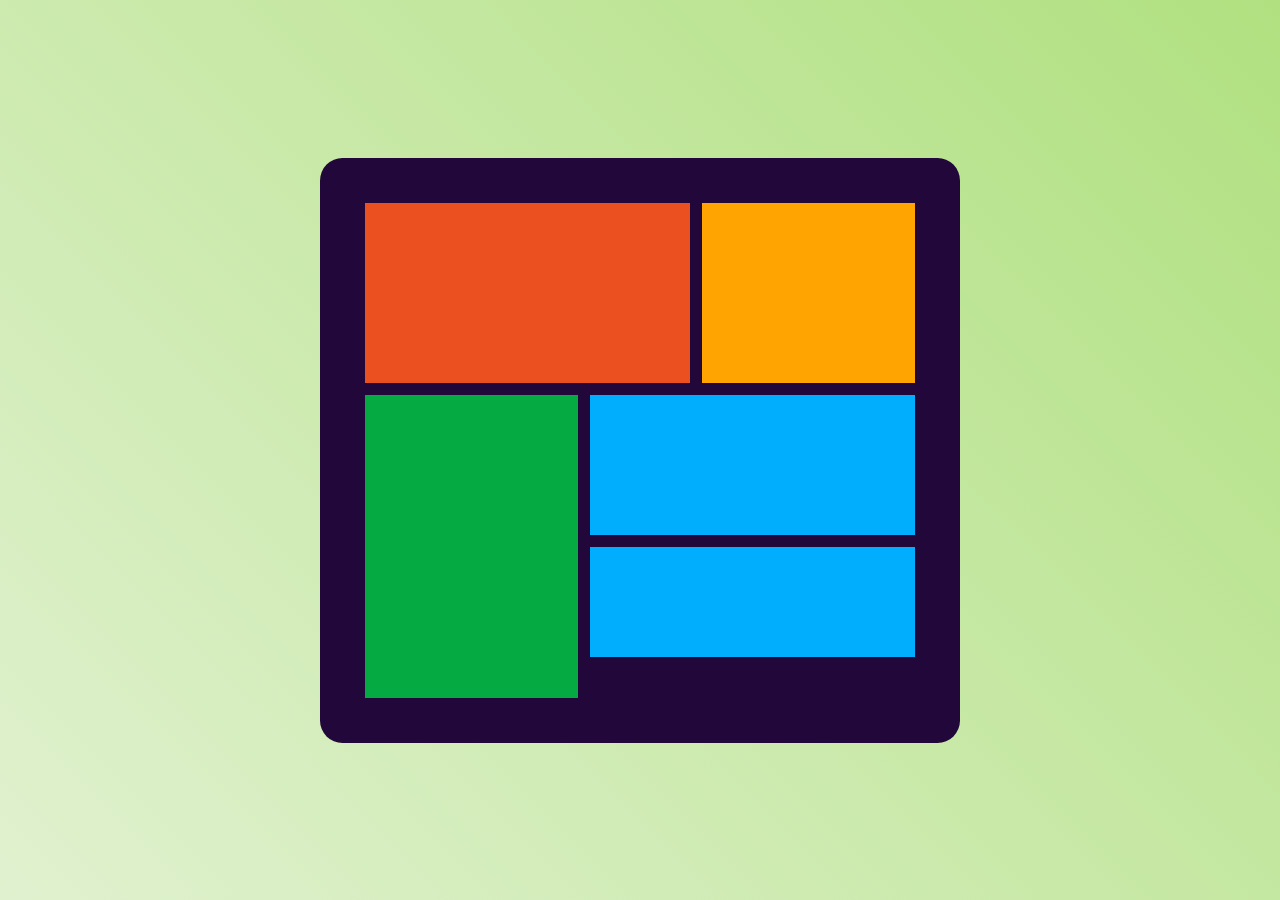
==== grid.html @ f3ff0a21 "grid submission" ====
<!DOCTYPE html>
<html lang="en">
<head>
  <meta charset="UTF-8">
  <meta http-equiv="X-UA-Compatible" content="IE=edge">
  <meta name="viewport" content="width=device-width, initial-scale=1.0">
  <title>Grid</title>
  <link rel="stylesheet" href="./grid.css">
</head>
<body>
  <div class="container">
    <div class="grid-item 1"></div>
    <div class="grid-item 2"></div>
    <div class="grid-item 3"></div>
    <div class="grid-item 4"></div>
    <div class="grid-item 5"></div>
  </div>
</body>
</html>
---- grid.css ----
html{
  box-sizing: border-box;
  font-size: 15px;
}
*,
*::after,
*::before{
  box-sizing: inherit;
}
body{
  padding: 0;
  margin: 0;
  width: 100%;
  height: 100%;
  min-height: 100vh;
  background-image: linear-gradient(225deg, hsl(90, 61%, 69%), hsl(90, 55%, 88%));
  display: grid;
  place-items: center;
}

.container{
  padding: 3em;
  border-radius: 1.5em;
  width: 50%;
  height: 65%;
  display: grid;
  background-color: hsl(271, 76%, 13%);
  gap: .8em;
  grid-template-areas: 
      'one one one two two'
      'one one one two two'
      'three three four four four'
      'three three five five five';
}
.grid-item{
  min-height: 100px;

}
.grid-item:first-child{
  grid-area: one;
  background-color: #eb5020;
}
.grid-item:nth-child(2){
  grid-area: two;
  background-color: #ffa401;
}
.grid-item:nth-child(3){
  grid-area: three;
  background-color: #05aa42;
}
.grid-item:nth-child(4){
  grid-area: four;
  background-color: #01aefd;
}
.grid-item:last-child{
  grid-area: five;
  height: 110px;
  background-color: #01aefd;
}
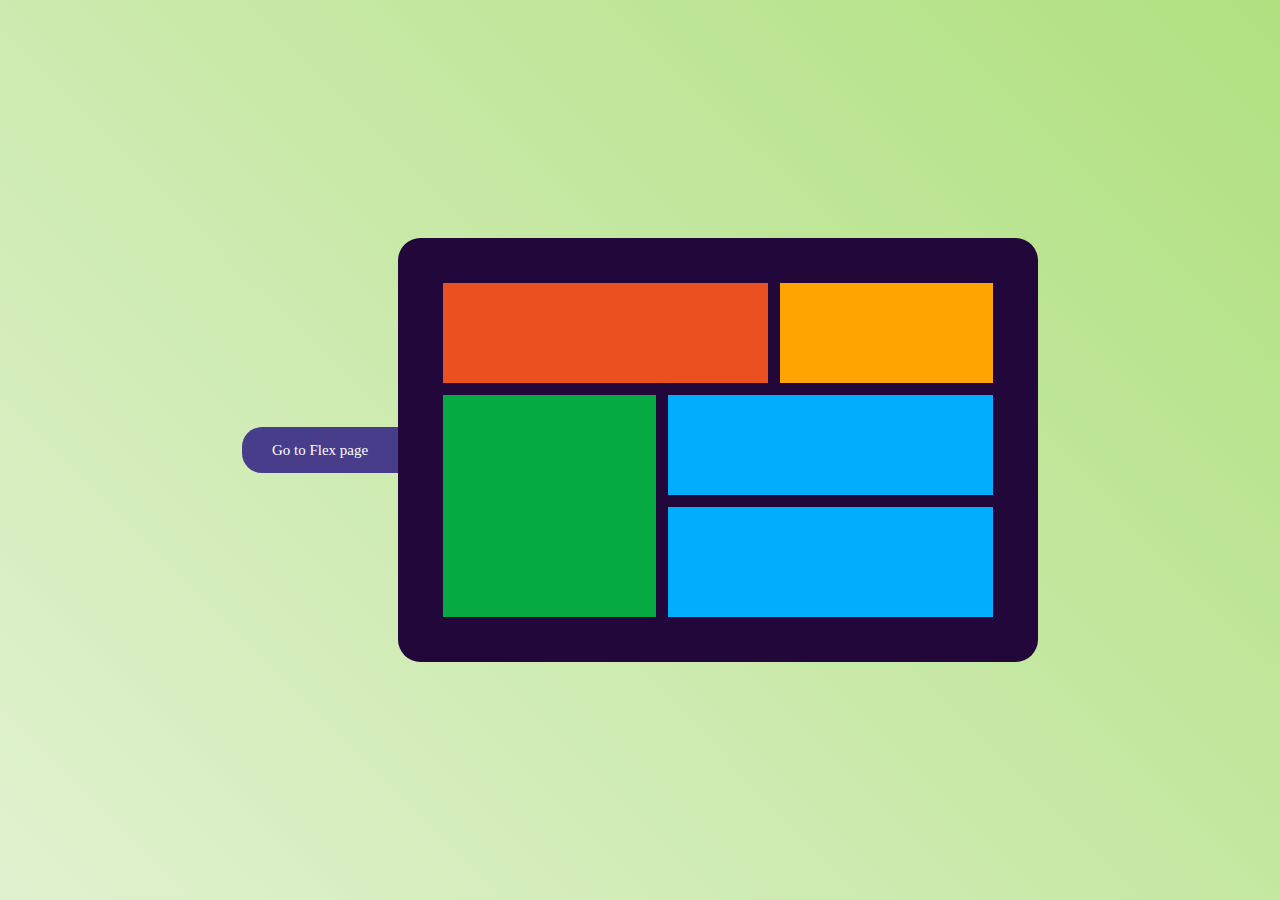
==== commit 9d18a9d4: "added links to the two pages" ====
--- a/grid.html
+++ b/grid.html
@@ -8,6 +8,9 @@
   <link rel="stylesheet" href="./grid.css">
 </head>
 <body>
+  <header>
+    <a href="./index.html">Go to Flex page</a>
+  </header>
   <div class="container">
     <div class="grid-item 1"></div>
     <div class="grid-item 2"></div>
--- a/grid.css
+++ b/grid.css
@@ -14,10 +14,17 @@
   height: 100%;
   min-height: 100vh;
   background-image: linear-gradient(225deg, hsl(90, 61%, 69%), hsl(90, 55%, 88%));
-  display: grid;
-  place-items: center;
+  display: flex;
+  justify-content: center;
+  align-items: center;
 }
-
+header a{
+  text-decoration: none;
+  color: white;
+  background-color: darkslateblue;
+  padding: 1em 2em;
+  border-radius: 20px 0 0 20px;
+}
 .container{
   padding: 3em;
   border-radius: 1.5em;
